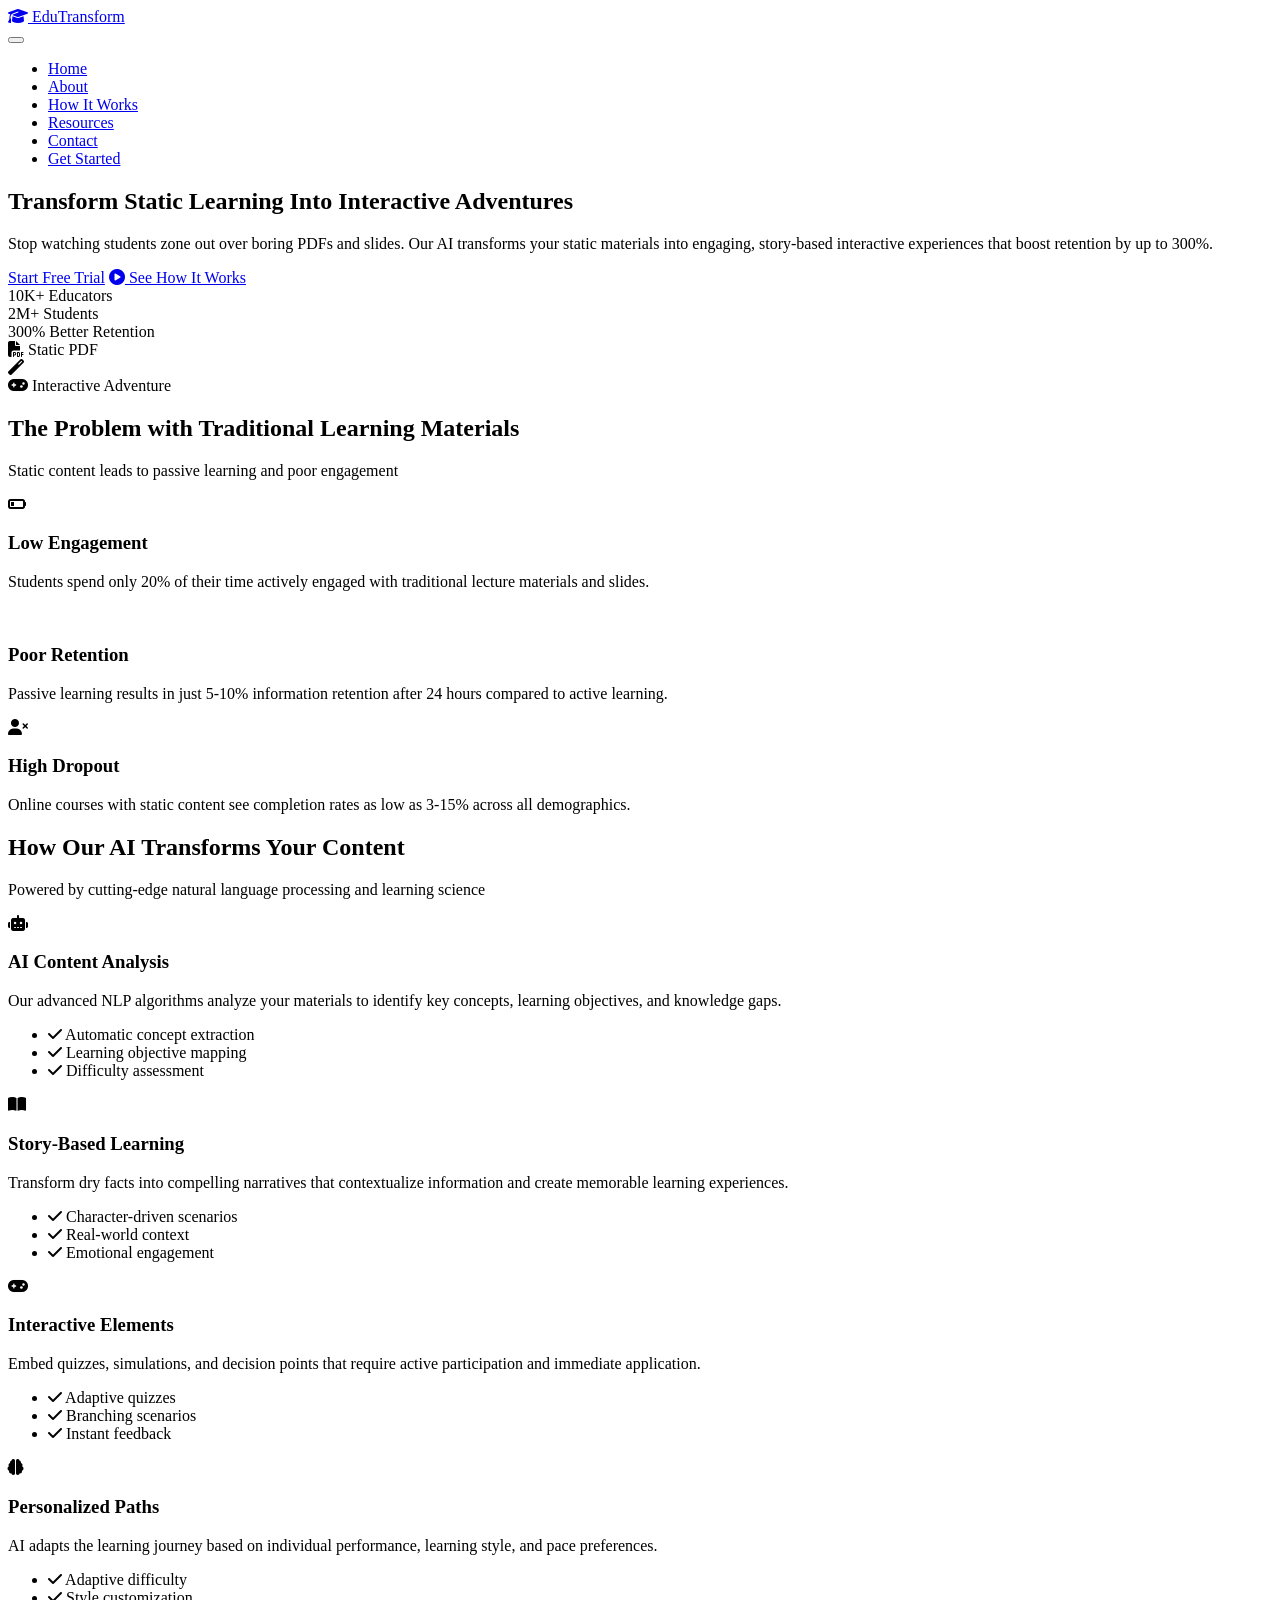
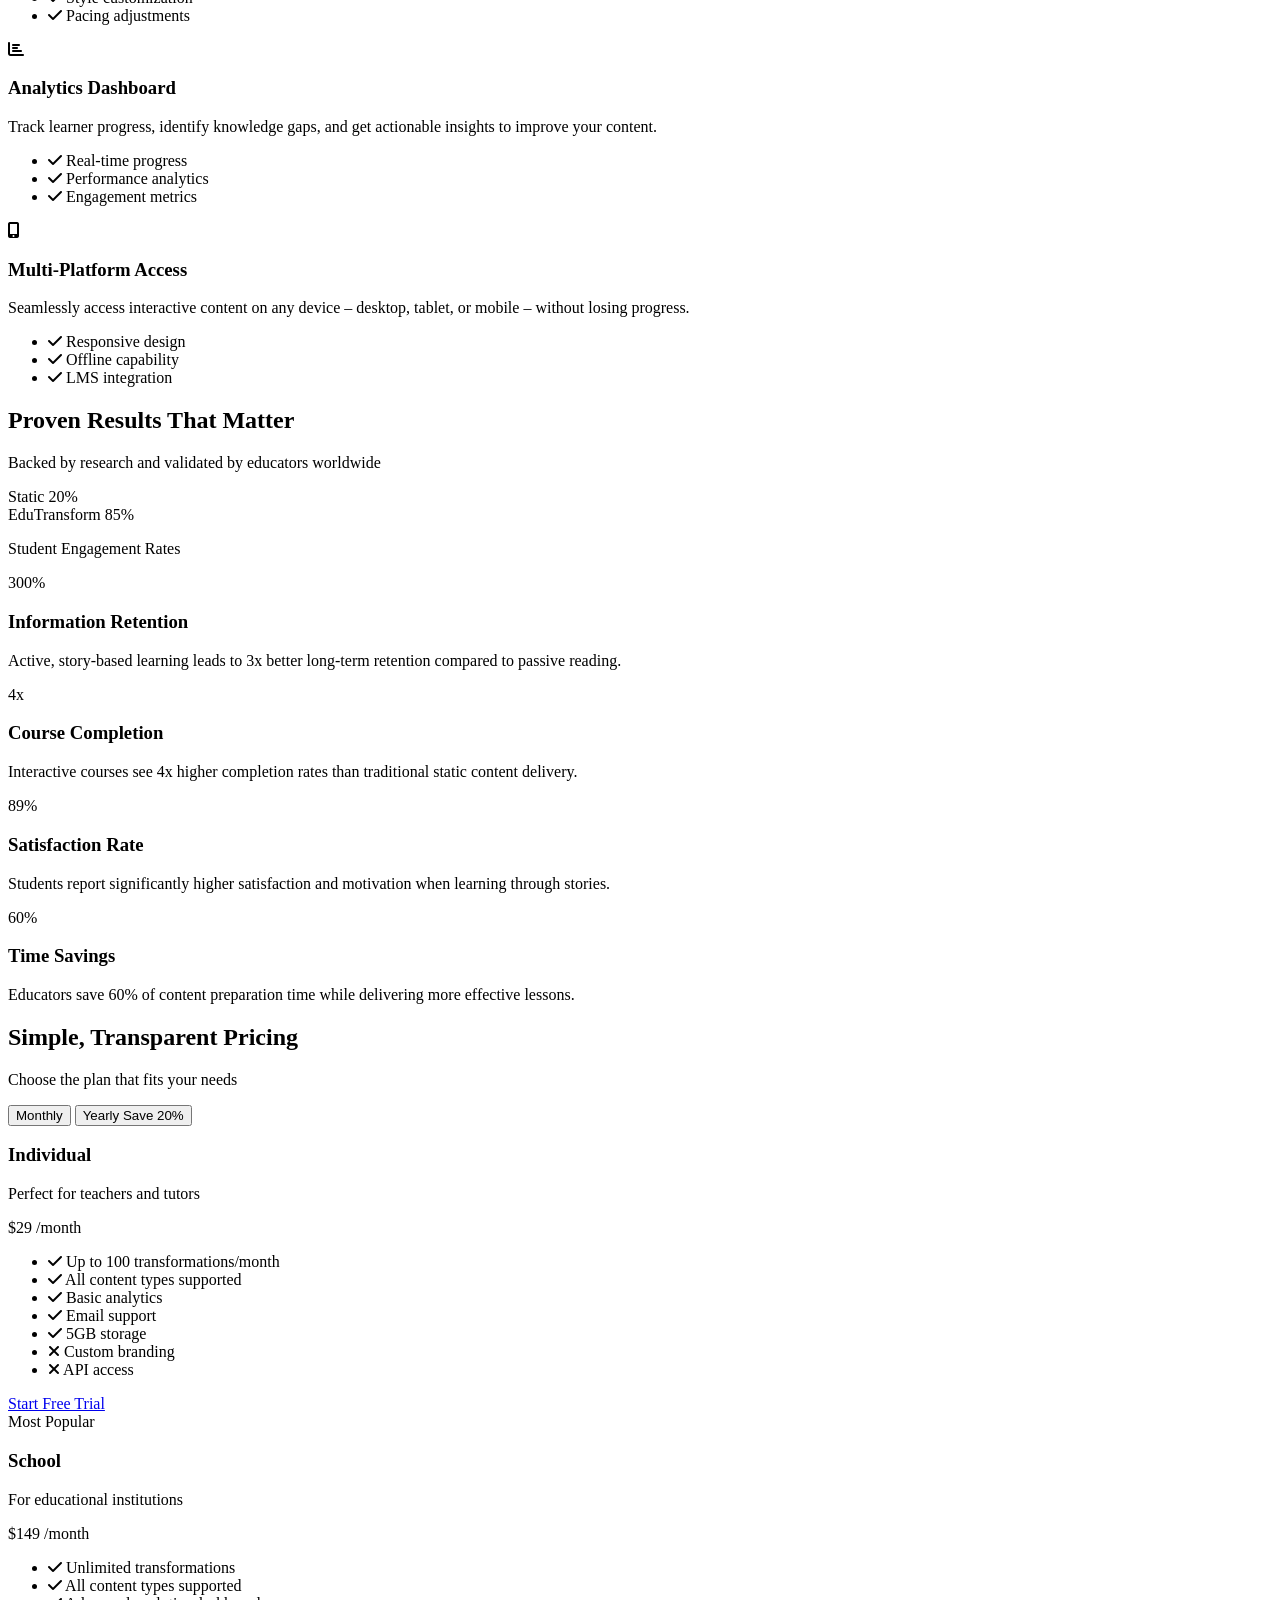
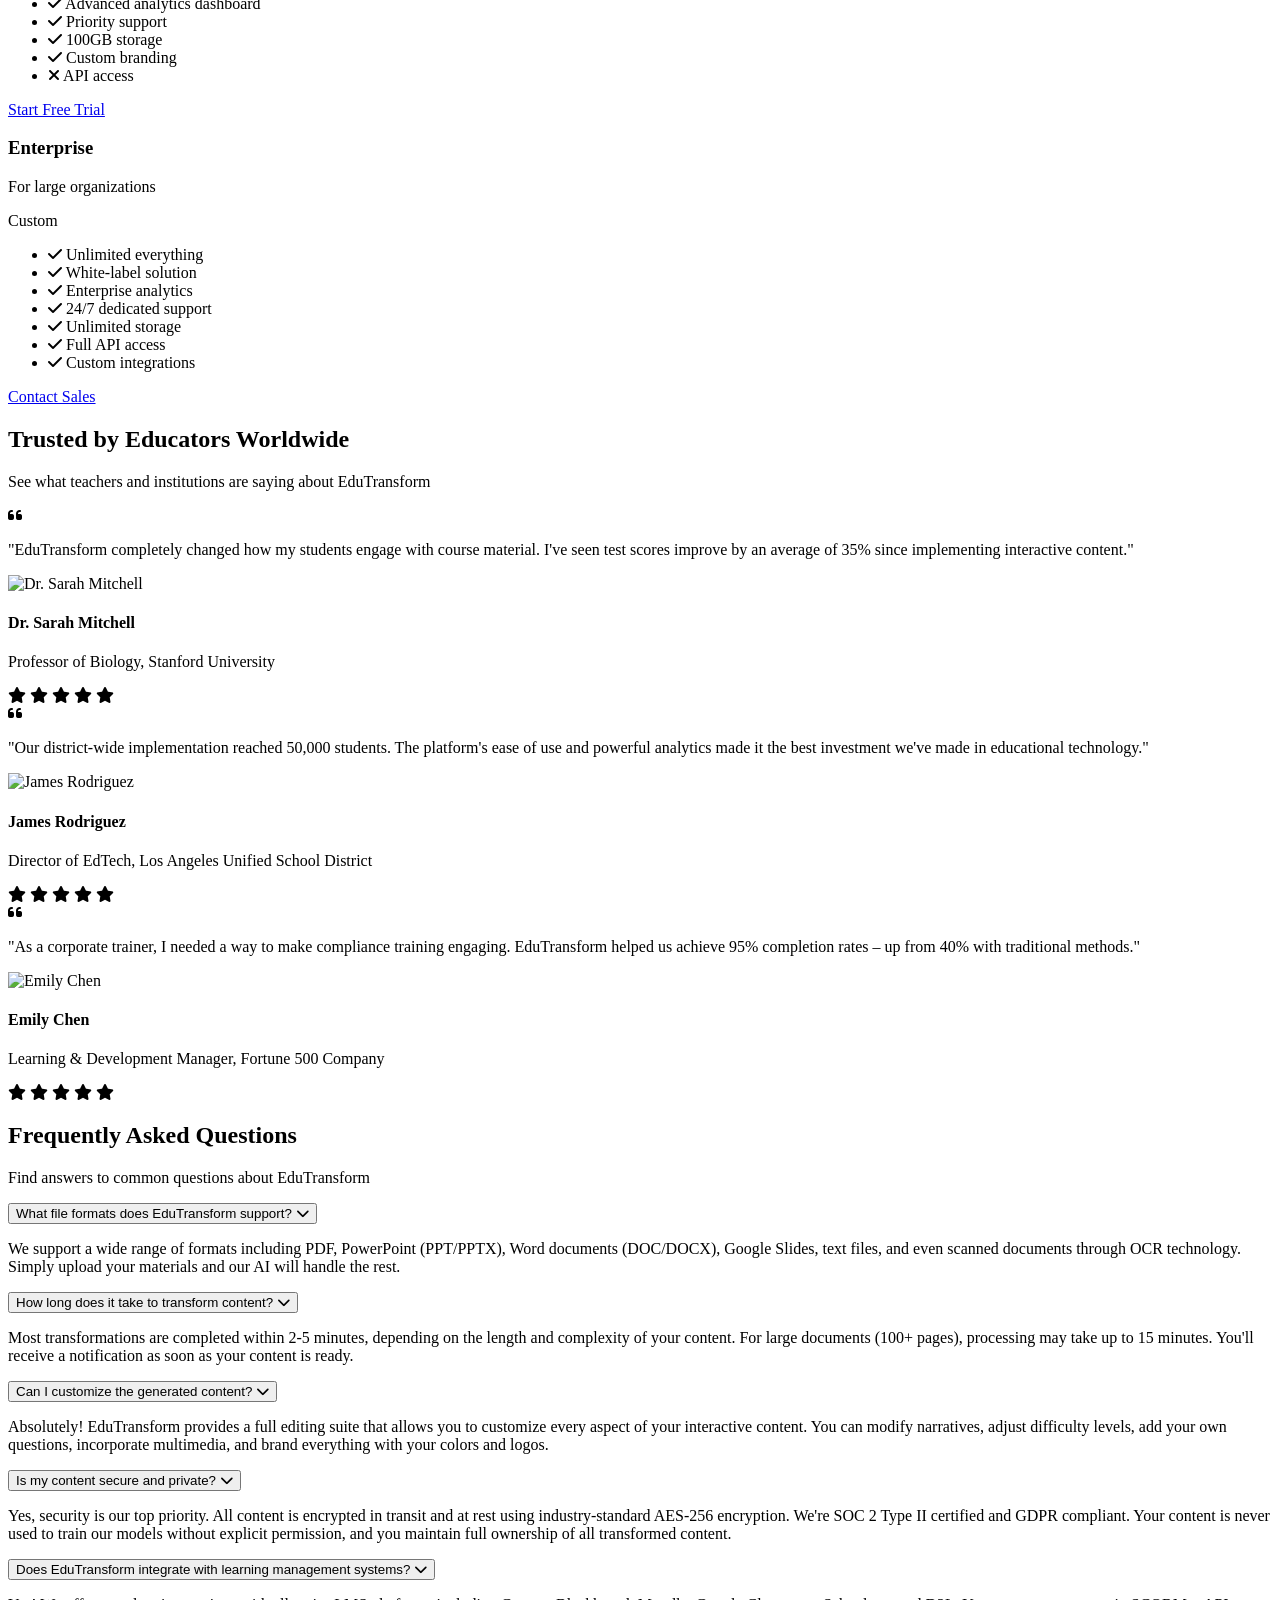
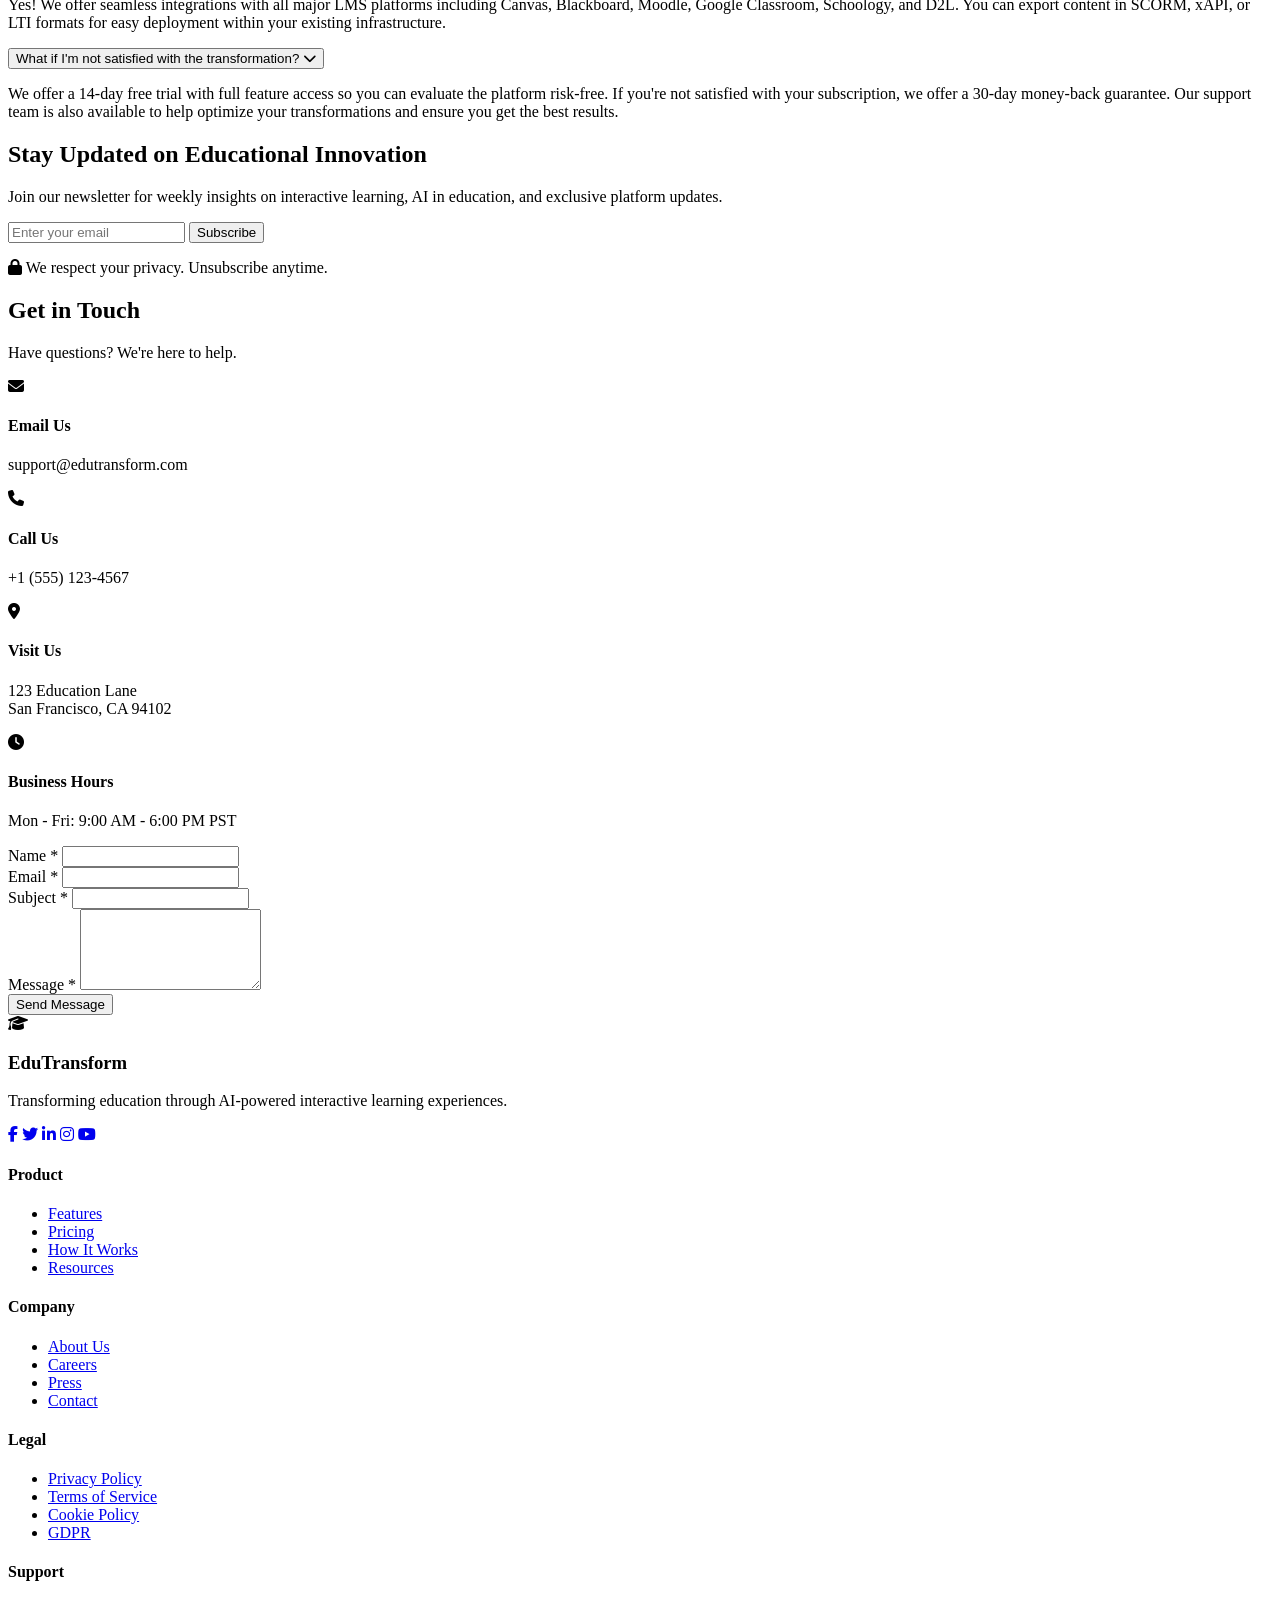
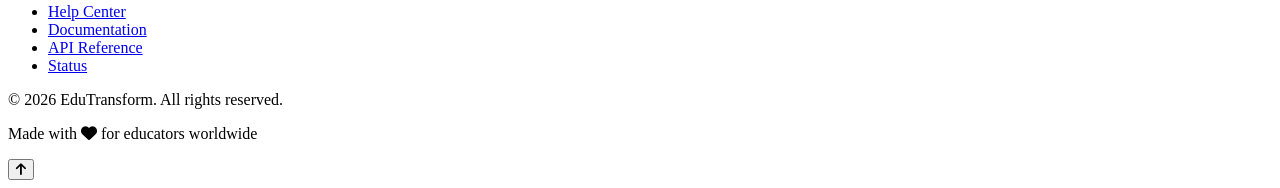
==== index.html @ 04f02a7f "Add files via upload" ====
<!DOCTYPE html>
<html lang="en">
<head>
    <meta charset="UTF-8">
    <meta name="viewport" content="width=device-width, initial-scale=1.0">
    <title>EduTransform - AI-Powered Interactive Learning Platform</title>
    <meta name="description" content="Transform static learning materials into interactive, story-based educational content with AI-powered technology.">
    <link rel="stylesheet" href="css/styles.css">
    <link rel="stylesheet" href="https://cdnjs.cloudflare.com/ajax/libs/font-awesome/6.4.0/css/all.min.css">
</head>
<body>
    <!-- Navigation -->
    <nav class="navbar" id="navbar">
        <div class="container">
            <div class="nav-brand">
                <a href="index.html">
                    <i class="fas fa-graduation-cap"></i>
                    EduTransform
                </a>
            </div>
            <button class="nav-toggle" id="navToggle" aria-label="Toggle navigation">
                <span></span>
                <span></span>
                <span></span>
            </button>
            <ul class="nav-menu" id="navMenu">
                <li><a href="index.html" class="active">Home</a></li>
                <li><a href="pages/about.html">About</a></li>
                <li><a href="pages/how-it-works.html">How It Works</a></li>
                <li><a href="pages/resources.html">Resources</a></li>
                <li><a href="#contact" class="btn btn-outline">Contact</a></li>
                <li><a href="#pricing" class="btn btn-primary">Get Started</a></li>
            </ul>
        </div>
    </nav>

    <!-- Hero Section -->
    <section class="hero" id="home">
        <div class="hero-background">
            <div class="hero-shape shape-1"></div>
            <div class="hero-shape shape-2"></div>
            <div class="hero-shape shape-3"></div>
        </div>
        <div class="container">
            <div class="hero-content">
                <div class="hero-text">
                    <h1 class="fade-in">Transform Static Learning Into <span class="gradient-text">Interactive Adventures</span></h1>
                    <p class="fade-in fade-in-delay-1">Stop watching students zone out over boring PDFs and slides. Our AI transforms your static materials into engaging, story-based interactive experiences that boost retention by up to 300%.</p>
                    <div class="hero-buttons fade-in fade-in-delay-2">
                        <a href="#pricing" class="btn btn-primary btn-large">Start Free Trial</a>
                        <a href="pages/how-it-works.html" class="btn btn-outline btn-large">
                            <i class="fas fa-play-circle"></i> See How It Works
                        </a>
                    </div>
                    <div class="hero-stats fade-in fade-in-delay-3">
                        <div class="stat">
                            <span class="stat-number">10K+</span>
                            <span class="stat-label">Educators</span>
                        </div>
                        <div class="stat">
                            <span class="stat-number">2M+</span>
                            <span class="stat-label">Students</span>
                        </div>
                        <div class="stat">
                            <span class="stat-number">300%</span>
                            <span class="stat-label">Better Retention</span>
                        </div>
                    </div>
                </div>
                <div class="hero-visual fade-in fade-in-delay-2">
                    <div class="hero-animation">
                        <div class="document-transform">
                            <div class="static-doc">
                                <i class="fas fa-file-pdf"></i>
                                <span>Static PDF</span>
                            </div>
                            <div class="transform-arrow">
                                <i class="fas fa-magic"></i>
                            </div>
                            <div class="interactive-content">
                                <i class="fas fa-gamepad"></i>
                                <span>Interactive Adventure</span>
                            </div>
                        </div>
                    </div>
                </div>
            </div>
        </div>
    </section>

    <!-- Problem Section -->
    <section class="problem-section">
        <div class="container">
            <div class="section-header">
                <h2 class="fade-in">The Problem with Traditional Learning Materials</h2>
                <p class="fade-in fade-in-delay-1">Static content leads to passive learning and poor engagement</p>
            </div>
            <div class="problem-grid">
                <div class="problem-card fade-in">
                    <div class="problem-icon">
                        <i class="fas fa-battery-quarter"></i>
                    </div>
                    <h3>Low Engagement</h3>
                    <p>Students spend only 20% of their time actively engaged with traditional lecture materials and slides.</p>
                </div>
                <div class="problem-card fade-in fade-in-delay-1">
                    <div class="problem-icon">
                        <i class="fas fa-chart-line-down"></i>
                    </div>
                    <h3>Poor Retention</h3>
                    <p>Passive learning results in just 5-10% information retention after 24 hours compared to active learning.</p>
                </div>
                <div class="problem-card fade-in fade-in-delay-2">
                    <div class="problem-icon">
                        <i class="fas fa-user-times"></i>
                    </div>
                    <h3>High Dropout</h3>
                    <p>Online courses with static content see completion rates as low as 3-15% across all demographics.</p>
                </div>
            </div>
        </div>
    </section>

    <!-- Features Section -->
    <section class="features-section" id="features">
        <div class="container">
            <div class="section-header">
                <h2 class="fade-in">How Our AI Transforms Your Content</h2>
                <p class="fade-in fade-in-delay-1">Powered by cutting-edge natural language processing and learning science</p>
            </div>
            <div class="features-grid">
                <div class="feature-card fade-in">
                    <div class="feature-icon">
                        <i class="fas fa-robot"></i>
                    </div>
                    <h3>AI Content Analysis</h3>
                    <p>Our advanced NLP algorithms analyze your materials to identify key concepts, learning objectives, and knowledge gaps.</p>
                    <ul class="feature-list">
                        <li><i class="fas fa-check"></i> Automatic concept extraction</li>
                        <li><i class="fas fa-check"></i> Learning objective mapping</li>
                        <li><i class="fas fa-check"></i> Difficulty assessment</li>
                    </ul>
                </div>
                <div class="feature-card fade-in fade-in-delay-1">
                    <div class="feature-icon">
                        <i class="fas fa-book-open"></i>
                    </div>
                    <h3>Story-Based Learning</h3>
                    <p>Transform dry facts into compelling narratives that contextualize information and create memorable learning experiences.</p>
                    <ul class="feature-list">
                        <li><i class="fas fa-check"></i> Character-driven scenarios</li>
                        <li><i class="fas fa-check"></i> Real-world context</li>
                        <li><i class="fas fa-check"></i> Emotional engagement</li>
                    </ul>
                </div>
                <div class="feature-card fade-in fade-in-delay-2">
                    <div class="feature-icon">
                        <i class="fas fa-gamepad"></i>
                    </div>
                    <h3>Interactive Elements</h3>
                    <p>Embed quizzes, simulations, and decision points that require active participation and immediate application.</p>
                    <ul class="feature-list">
                        <li><i class="fas fa-check"></i> Adaptive quizzes</li>
                        <li><i class="fas fa-check"></i> Branching scenarios</li>
                        <li><i class="fas fa-check"></i> Instant feedback</li>
                    </ul>
                </div>
                <div class="feature-card fade-in fade-in-delay-3">
                    <div class="feature-icon">
                        <i class="fas fa-brain"></i>
                    </div>
                    <h3>Personalized Paths</h3>
                    <p>AI adapts the learning journey based on individual performance, learning style, and pace preferences.</p>
                    <ul class="feature-list">
                        <li><i class="fas fa-check"></i> Adaptive difficulty</li>
                        <li><i class="fas fa-check"></i> Style customization</li>
                        <li><i class="fas fa-check"></i> Pacing adjustments</li>
                    </ul>
                </div>
                <div class="feature-card fade-in fade-in-delay-4">
                    <div class="feature-icon">
                        <i class="fas fa-chart-bar"></i>
                    </div>
                    <h3>Analytics Dashboard</h3>
                    <p>Track learner progress, identify knowledge gaps, and get actionable insights to improve your content.</p>
                    <ul class="feature-list">
                        <li><i class="fas fa-check"></i> Real-time progress</li>
                        <li><i class="fas fa-check"></i> Performance analytics</li>
                        <li><i class="fas fa-check"></i> Engagement metrics</li>
                    </ul>
                </div>
                <div class="feature-card fade-in fade-in-delay-5">
                    <div class="feature-icon">
                        <i class="fas fa-mobile-alt"></i>
                    </div>
                    <h3>Multi-Platform Access</h3>
                    <p>Seamlessly access interactive content on any device – desktop, tablet, or mobile – without losing progress.</p>
                    <ul class="feature-list">
                        <li><i class="fas fa-check"></i> Responsive design</li>
                        <li><i class="fas fa-check"></i> Offline capability</li>
                        <li><i class="fas fa-check"></i> LMS integration</li>
                    </ul>
                </div>
            </div>
        </div>
    </section>

    <!-- Benefits Section -->
    <section class="benefits-section">
        <div class="container">
            <div class="section-header">
                <h2 class="fade-in">Proven Results That Matter</h2>
                <p class="fade-in fade-in-delay-1">Backed by research and validated by educators worldwide</p>
            </div>
            <div class="benefits-content">
                <div class="benefits-visual fade-in">
                    <div class="benefit-chart">
                        <div class="chart-bar" style="height: 20%;">
                            <span class="chart-label">Static</span>
                            <span class="chart-value">20%</span>
                        </div>
                        <div class="chart-bar chart-bar-highlight" style="height: 85%;">
                            <span class="chart-label">EduTransform</span>
                            <span class="chart-value">85%</span>
                        </div>
                    </div>
                    <p class="chart-caption">Student Engagement Rates</p>
                </div>
                <div class="benefits-list fade-in fade-in-delay-1">
                    <div class="benefit-item">
                        <div class="benefit-number">300%</div>
                        <h3>Information Retention</h3>
                        <p>Active, story-based learning leads to 3x better long-term retention compared to passive reading.</p>
                    </div>
                    <div class="benefit-item">
                        <div class="benefit-number">4x</div>
                        <h3>Course Completion</h3>
                        <p>Interactive courses see 4x higher completion rates than traditional static content delivery.</p>
                    </div>
                    <div class="benefit-item">
                        <div class="benefit-number">89%</div>
                        <h3>Satisfaction Rate</h3>
                        <p>Students report significantly higher satisfaction and motivation when learning through stories.</p>
                    </div>
                    <div class="benefit-item">
                        <div class="benefit-number">60%</div>
                        <h3>Time Savings</h3>
                        <p>Educators save 60% of content preparation time while delivering more effective lessons.</p>
                    </div>
                </div>
            </div>
        </div>
    </section>

    <!-- Pricing Section -->
    <section class="pricing-section" id="pricing">
        <div class="container">
            <div class="section-header">
                <h2 class="fade-in">Simple, Transparent Pricing</h2>
                <p class="fade-in fade-in-delay-1">Choose the plan that fits your needs</p>
            </div>
            <div class="pricing-toggle">
                <button class="pricing-toggle-btn active" data-period="monthly">Monthly</button>
                <button class="pricing-toggle-btn" data-period="yearly">Yearly <span class="save-badge">Save 20%</span></button>
            </div>
            <div class="pricing-grid">
                <div class="pricing-card fade-in">
                    <div class="pricing-header">
                        <h3>Individual</h3>
                        <p class="pricing-subtitle">Perfect for teachers and tutors</p>
                        <div class="price">
                            <span class="price-amount" data-monthly="29" data-yearly="23">$29</span>
                            <span class="price-period">/month</span>
                        </div>
                    </div>
                    <ul class="pricing-features">
                        <li><i class="fas fa-check"></i> Up to 100 transformations/month</li>
                        <li><i class="fas fa-check"></i> All content types supported</li>
                        <li><i class="fas fa-check"></i> Basic analytics</li>
                        <li><i class="fas fa-check"></i> Email support</li>
                        <li><i class="fas fa-check"></i> 5GB storage</li>
                        <li><i class="fas fa-times"></i> Custom branding</li>
                        <li><i class="fas fa-times"></i> API access</li>
                    </ul>
                    <a href="#" class="btn btn-outline btn-full">Start Free Trial</a>
                </div>
                <div class="pricing-card pricing-card-popular fade-in fade-in-delay-1">
                    <div class="popular-badge">Most Popular</div>
                    <div class="pricing-header">
                        <h3>School</h3>
                        <p class="pricing-subtitle">For educational institutions</p>
                        <div class="price">
                            <span class="price-amount" data-monthly="149" data-yearly="119">$149</span>
                            <span class="price-period">/month</span>
                        </div>
                    </div>
                    <ul class="pricing-features">
                        <li><i class="fas fa-check"></i> Unlimited transformations</li>
                        <li><i class="fas fa-check"></i> All content types supported</li>
                        <li><i class="fas fa-check"></i> Advanced analytics dashboard</li>
                        <li><i class="fas fa-check"></i> Priority support</li>
                        <li><i class="fas fa-check"></i> 100GB storage</li>
                        <li><i class="fas fa-check"></i> Custom branding</li>
                        <li><i class="fas fa-times"></i> API access</li>
                    </ul>
                    <a href="#" class="btn btn-primary btn-full">Start Free Trial</a>
                </div>
                <div class="pricing-card fade-in fade-in-delay-2">
                    <div class="pricing-header">
                        <h3>Enterprise</h3>
                        <p class="pricing-subtitle">For large organizations</p>
                        <div class="price">
                            <span class="price-amount">Custom</span>
                        </div>
                    </div>
                    <ul class="pricing-features">
                        <li><i class="fas fa-check"></i> Unlimited everything</li>
                        <li><i class="fas fa-check"></i> White-label solution</li>
                        <li><i class="fas fa-check"></i> Enterprise analytics</li>
                        <li><i class="fas fa-check"></i> 24/7 dedicated support</li>
                        <li><i class="fas fa-check"></i> Unlimited storage</li>
                        <li><i class="fas fa-check"></i> Full API access</li>
                        <li><i class="fas fa-check"></i> Custom integrations</li>
                    </ul>
                    <a href="#contact" class="btn btn-outline btn-full">Contact Sales</a>
                </div>
            </div>
        </div>
    </section>

    <!-- Testimonials Section -->
    <section class="testimonials-section">
        <div class="container">
            <div class="section-header">
                <h2 class="fade-in">Trusted by Educators Worldwide</h2>
                <p class="fade-in fade-in-delay-1">See what teachers and institutions are saying about EduTransform</p>
            </div>
            <div class="testimonials-slider">
                <div class="testimonial-card fade-in">
                    <div class="testimonial-content">
                        <div class="quote-icon">
                            <i class="fas fa-quote-left"></i>
                        </div>
                        <p class="testimonial-text">"EduTransform completely changed how my students engage with course material. I've seen test scores improve by an average of 35% since implementing interactive content."</p>
                    </div>
                    <div class="testimonial-author">
                        <div class="author-avatar">
                            <img src="https://randomuser.me/api/portraits/women/44.jpg" alt="Dr. Sarah Mitchell">
                        </div>
                        <div class="author-info">
                            <h4>Dr. Sarah Mitchell</h4>
                            <p>Professor of Biology, Stanford University</p>
                        </div>
                    </div>
                    <div class="testimonial-rating">
                        <i class="fas fa-star"></i>
                        <i class="fas fa-star"></i>
                        <i class="fas fa-star"></i>
                        <i class="fas fa-star"></i>
                        <i class="fas fa-star"></i>
                    </div>
                </div>
                <div class="testimonial-card fade-in fade-in-delay-1">
                    <div class="testimonial-content">
                        <div class="quote-icon">
                            <i class="fas fa-quote-left"></i>
                        </div>
                        <p class="testimonial-text">"Our district-wide implementation reached 50,000 students. The platform's ease of use and powerful analytics made it the best investment we've made in educational technology."</p>
                    </div>
                    <div class="testimonial-author">
                        <div class="author-avatar">
                            <img src="https://randomuser.me/api/portraits/men/32.jpg" alt="James Rodriguez">
                        </div>
                        <div class="author-info">
                            <h4>James Rodriguez</h4>
                            <p>Director of EdTech, Los Angeles Unified School District</p>
                        </div>
                    </div>
                    <div class="testimonial-rating">
                        <i class="fas fa-star"></i>
                        <i class="fas fa-star"></i>
                        <i class="fas fa-star"></i>
                        <i class="fas fa-star"></i>
                        <i class="fas fa-star"></i>
                    </div>
                </div>
                <div class="testimonial-card fade-in fade-in-delay-2">
                    <div class="testimonial-content">
                        <div class="quote-icon">
                            <i class="fas fa-quote-left"></i>
                        </div>
                        <p class="testimonial-text">"As a corporate trainer, I needed a way to make compliance training engaging. EduTransform helped us achieve 95% completion rates – up from 40% with traditional methods."</p>
                    </div>
                    <div class="testimonial-author">
                        <div class="author-avatar">
                            <img src="https://randomuser.me/api/portraits/women/68.jpg" alt="Emily Chen">
                        </div>
                        <div class="author-info">
                            <h4>Emily Chen</h4>
                            <p>Learning & Development Manager, Fortune 500 Company</p>
                        </div>
                    </div>
                    <div class="testimonial-rating">
                        <i class="fas fa-star"></i>
                        <i class="fas fa-star"></i>
                        <i class="fas fa-star"></i>
                        <i class="fas fa-star"></i>
                        <i class="fas fa-star"></i>
                    </div>
                </div>
            </div>
        </div>
    </section>

    <!-- FAQ Section -->
    <section class="faq-section" id="faq">
        <div class="container">
            <div class="section-header">
                <h2 class="fade-in">Frequently Asked Questions</h2>
                <p class="fade-in fade-in-delay-1">Find answers to common questions about EduTransform</p>
            </div>
            <div class="faq-grid">
                <div class="faq-item fade-in">
                    <button class="faq-question">
                        <span>What file formats does EduTransform support?</span>
                        <i class="fas fa-chevron-down"></i>
                    </button>
                    <div class="faq-answer">
                        <p>We support a wide range of formats including PDF, PowerPoint (PPT/PPTX), Word documents (DOC/DOCX), Google Slides, text files, and even scanned documents through OCR technology. Simply upload your materials and our AI will handle the rest.</p>
                    </div>
                </div>
                <div class="faq-item fade-in fade-in-delay-1">
                    <button class="faq-question">
                        <span>How long does it take to transform content?</span>
                        <i class="fas fa-chevron-down"></i>
                    </button>
                    <div class="faq-answer">
                        <p>Most transformations are completed within 2-5 minutes, depending on the length and complexity of your content. For large documents (100+ pages), processing may take up to 15 minutes. You'll receive a notification as soon as your content is ready.</p>
                    </div>
                </div>
                <div class="faq-item fade-in fade-in-delay-2">
                    <button class="faq-question">
                        <span>Can I customize the generated content?</span>
                        <i class="fas fa-chevron-down"></i>
                    </button>
                    <div class="faq-answer">
                        <p>Absolutely! EduTransform provides a full editing suite that allows you to customize every aspect of your interactive content. You can modify narratives, adjust difficulty levels, add your own questions, incorporate multimedia, and brand everything with your colors and logos.</p>
                    </div>
                </div>
                <div class="faq-item fade-in fade-in-delay-3">
                    <button class="faq-question">
                        <span>Is my content secure and private?</span>
                        <i class="fas fa-chevron-down"></i>
                    </button>
                    <div class="faq-answer">
                        <p>Yes, security is our top priority. All content is encrypted in transit and at rest using industry-standard AES-256 encryption. We're SOC 2 Type II certified and GDPR compliant. Your content is never used to train our models without explicit permission, and you maintain full ownership of all transformed content.</p>
                    </div>
                </div>
                <div class="faq-item fade-in fade-in-delay-4">
                    <button class="faq-question">
                        <span>Does EduTransform integrate with learning management systems?</span>
                        <i class="fas fa-chevron-down"></i>
                    </button>
                    <div class="faq-answer">
                        <p>Yes! We offer seamless integrations with all major LMS platforms including Canvas, Blackboard, Moodle, Google Classroom, Schoology, and D2L. You can export content in SCORM, xAPI, or LTI formats for easy deployment within your existing infrastructure.</p>
                    </div>
                </div>
                <div class="faq-item fade-in fade-in-delay-5">
                    <button class="faq-question">
                        <span>What if I'm not satisfied with the transformation?</span>
                        <i class="fas fa-chevron-down"></i>
                    </button>
                    <div class="faq-answer">
                        <p>We offer a 14-day free trial with full feature access so you can evaluate the platform risk-free. If you're not satisfied with your subscription, we offer a 30-day money-back guarantee. Our support team is also available to help optimize your transformations and ensure you get the best results.</p>
                    </div>
                </div>
            </div>
        </div>
    </section>

    <!-- Newsletter Section -->
    <section class="newsletter-section">
        <div class="container">
            <div class="newsletter-content fade-in">
                <div class="newsletter-text">
                    <h2>Stay Updated on Educational Innovation</h2>
                    <p>Join our newsletter for weekly insights on interactive learning, AI in education, and exclusive platform updates.</p>
                </div>
                <form class="newsletter-form" id="newsletterForm">
                    <input type="email" placeholder="Enter your email" required class="newsletter-input">
                    <button type="submit" class="btn btn-primary">Subscribe</button>
                </form>
                <p class="newsletter-privacy">
                    <i class="fas fa-lock"></i> We respect your privacy. Unsubscribe anytime.
                </p>
            </div>
        </div>
    </section>

    <!-- Contact Section -->
    <section class="contact-section" id="contact">
        <div class="container">
            <div class="section-header">
                <h2 class="fade-in">Get in Touch</h2>
                <p class="fade-in fade-in-delay-1">Have questions? We're here to help.</p>
            </div>
            <div class="contact-content">
                <div class="contact-info fade-in">
                    <div class="contact-item">
                        <div class="contact-icon">
                            <i class="fas fa-envelope"></i>
                        </div>
                        <div>
                            <h4>Email Us</h4>
                            <p>support@edutransform.com</p>
                        </div>
                    </div>
                    <div class="contact-item">
                        <div class="contact-icon">
                            <i class="fas fa-phone"></i>
                        </div>
                        <div>
                            <h4>Call Us</h4>
                            <p>+1 (555) 123-4567</p>
                        </div>
                    </div>
                    <div class="contact-item">
                        <div class="contact-icon">
                            <i class="fas fa-map-marker-alt"></i>
                        </div>
                        <div>
                            <h4>Visit Us</h4>
                            <p>123 Education Lane<br>San Francisco, CA 94102</p>
                        </div>
                    </div>
                    <div class="contact-item">
                        <div class="contact-icon">
                            <i class="fas fa-clock"></i>
                        </div>
                        <div>
                            <h4>Business Hours</h4>
                            <p>Mon - Fri: 9:00 AM - 6:00 PM PST</p>
                        </div>
                    </div>
                </div>
                <form class="contact-form fade-in fade-in-delay-1" id="contactForm">
                    <div class="form-row">
                        <div class="form-group">
                            <label for="name">Name *</label>
                            <input type="text" id="name" name="name" required>
                        </div>
                        <div class="form-group">
                            <label for="email">Email *</label>
                            <input type="email" id="email" name="email" required>
                        </div>
                    </div>
                    <div class="form-group">
                        <label for="subject">Subject *</label>
                        <input type="text" id="subject" name="subject" required>
                    </div>
                    <div class="form-group">
                        <label for="message">Message *</label>
                        <textarea id="message" name="message" rows="5" required></textarea>
                    </div>
                    <button type="submit" class="btn btn-primary btn-full">Send Message</button>
                </form>
            </div>
        </div>
    </section>

    <!-- Footer -->
    <footer class="footer">
        <div class="container">
            <div class="footer-content">
                <div class="footer-column">
                    <div class="footer-brand">
                        <i class="fas fa-graduation-cap"></i>
                        <h3>EduTransform</h3>
                    </div>
                    <p>Transforming education through AI-powered interactive learning experiences.</p>
                    <div class="social-links">
                        <a href="#" aria-label="Facebook"><i class="fab fa-facebook-f"></i></a>
                        <a href="#" aria-label="Twitter"><i class="fab fa-twitter"></i></a>
                        <a href="#" aria-label="LinkedIn"><i class="fab fa-linkedin-in"></i></a>
                        <a href="#" aria-label="Instagram"><i class="fab fa-instagram"></i></a>
                        <a href="#" aria-label="YouTube"><i class="fab fa-youtube"></i></a>
                    </div>
                </div>
                <div class="footer-column">
                    <h4>Product</h4>
                    <ul>
                        <li><a href="#features">Features</a></li>
                        <li><a href="#pricing">Pricing</a></li>
                        <li><a href="pages/how-it-works.html">How It Works</a></li>
                        <li><a href="pages/resources.html">Resources</a></li>
                    </ul>
                </div>
                <div class="footer-column">
                    <h4>Company</h4>
                    <ul>
                        <li><a href="pages/about.html">About Us</a></li>
                        <li><a href="#">Careers</a></li>
                        <li><a href="#">Press</a></li>
                        <li><a href="#contact">Contact</a></li>
                    </ul>
                </div>
                <div class="footer-column">
                    <h4>Legal</h4>
                    <ul>
                        <li><a href="#">Privacy Policy</a></li>
                        <li><a href="#">Terms of Service</a></li>
                        <li><a href="#">Cookie Policy</a></li>
                        <li><a href="#">GDPR</a></li>
                    </ul>
                </div>
                <div class="footer-column">
                    <h4>Support</h4>
                    <ul>
                        <li><a href="#">Help Center</a></li>
                        <li><a href="#">Documentation</a></li>
                        <li><a href="#">API Reference</a></li>
                        <li><a href="#">Status</a></li>
                    </ul>
                </div>
            </div>
            <div class="footer-bottom">
                <p>&copy; 2026 EduTransform. All rights reserved.</p>
                <p>Made with <i class="fas fa-heart"></i> for educators worldwide</p>
            </div>
        </div>
    </footer>

    <!-- Back to Top Button -->
    <button class="back-to-top" id="backToTop" aria-label="Back to top">
        <i class="fas fa-arrow-up"></i>
    </button>

    <script src="js/main.js"></script>
</body>
</html>
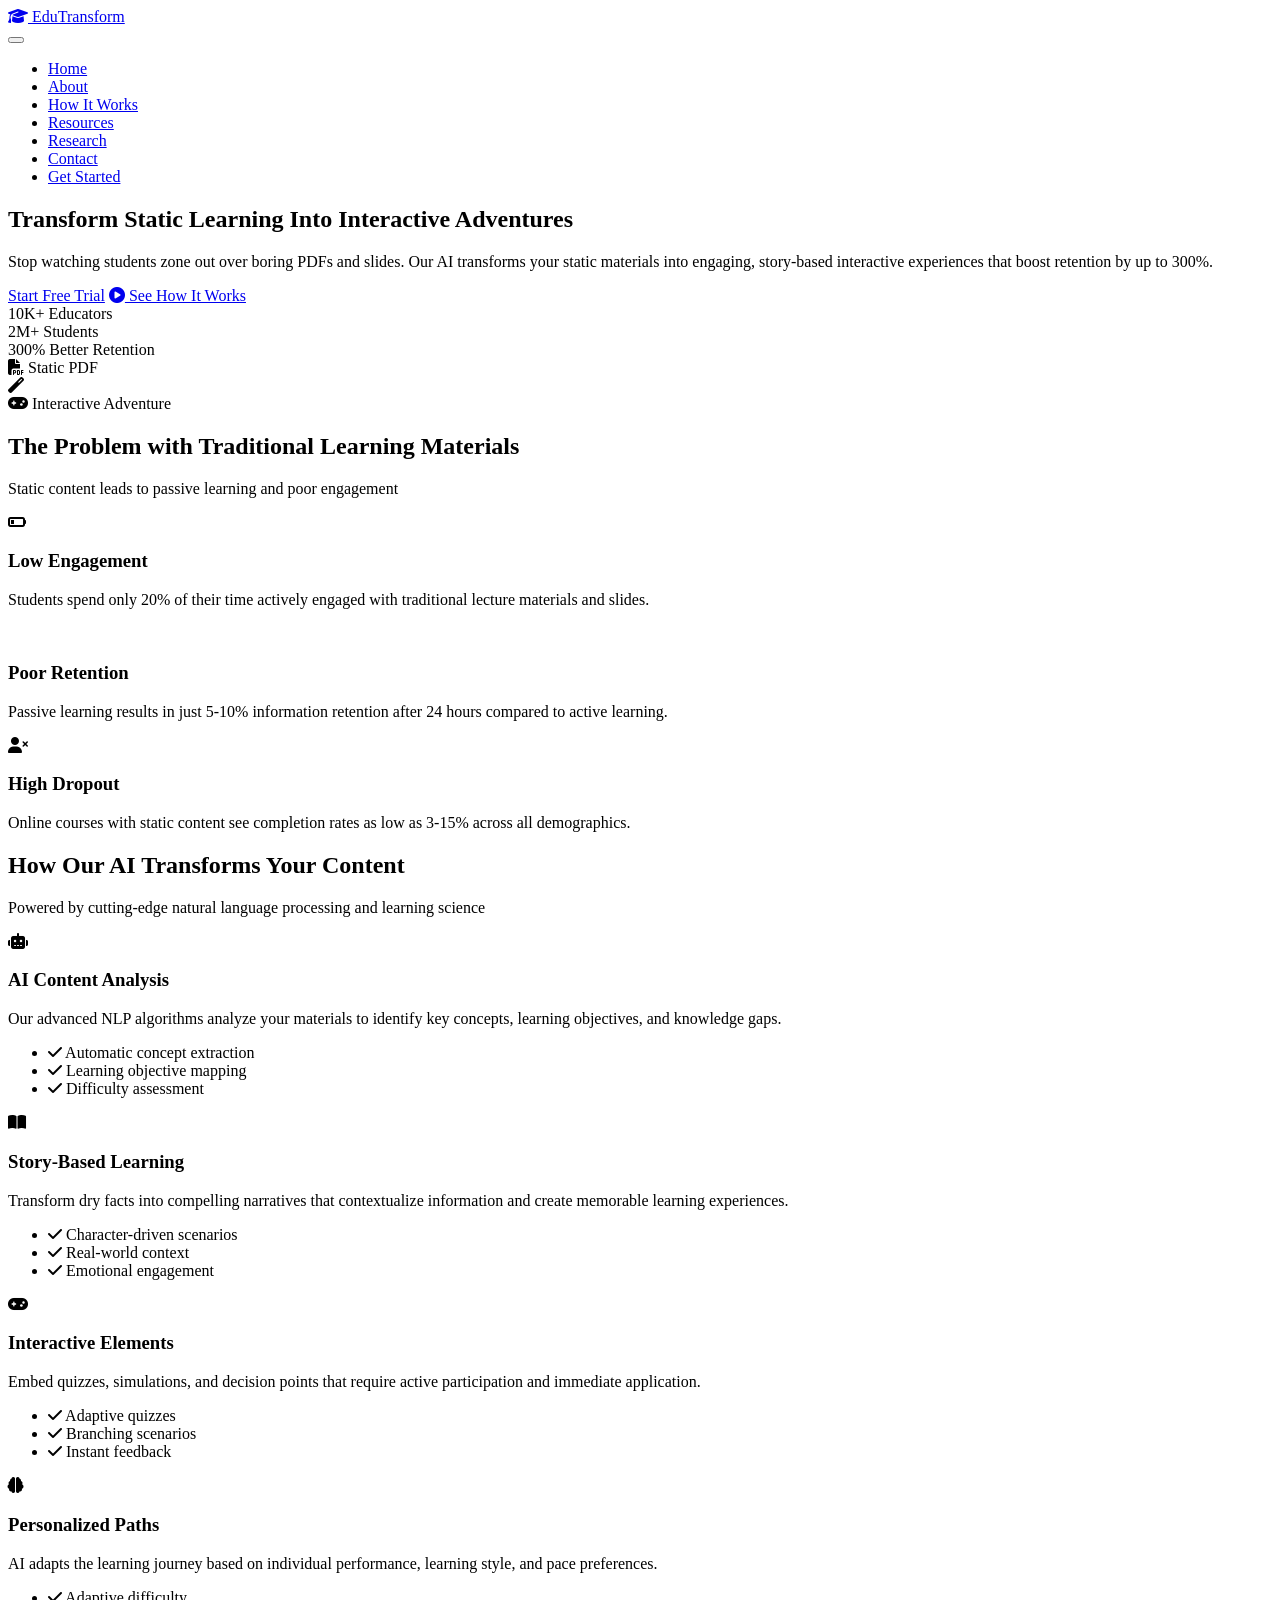
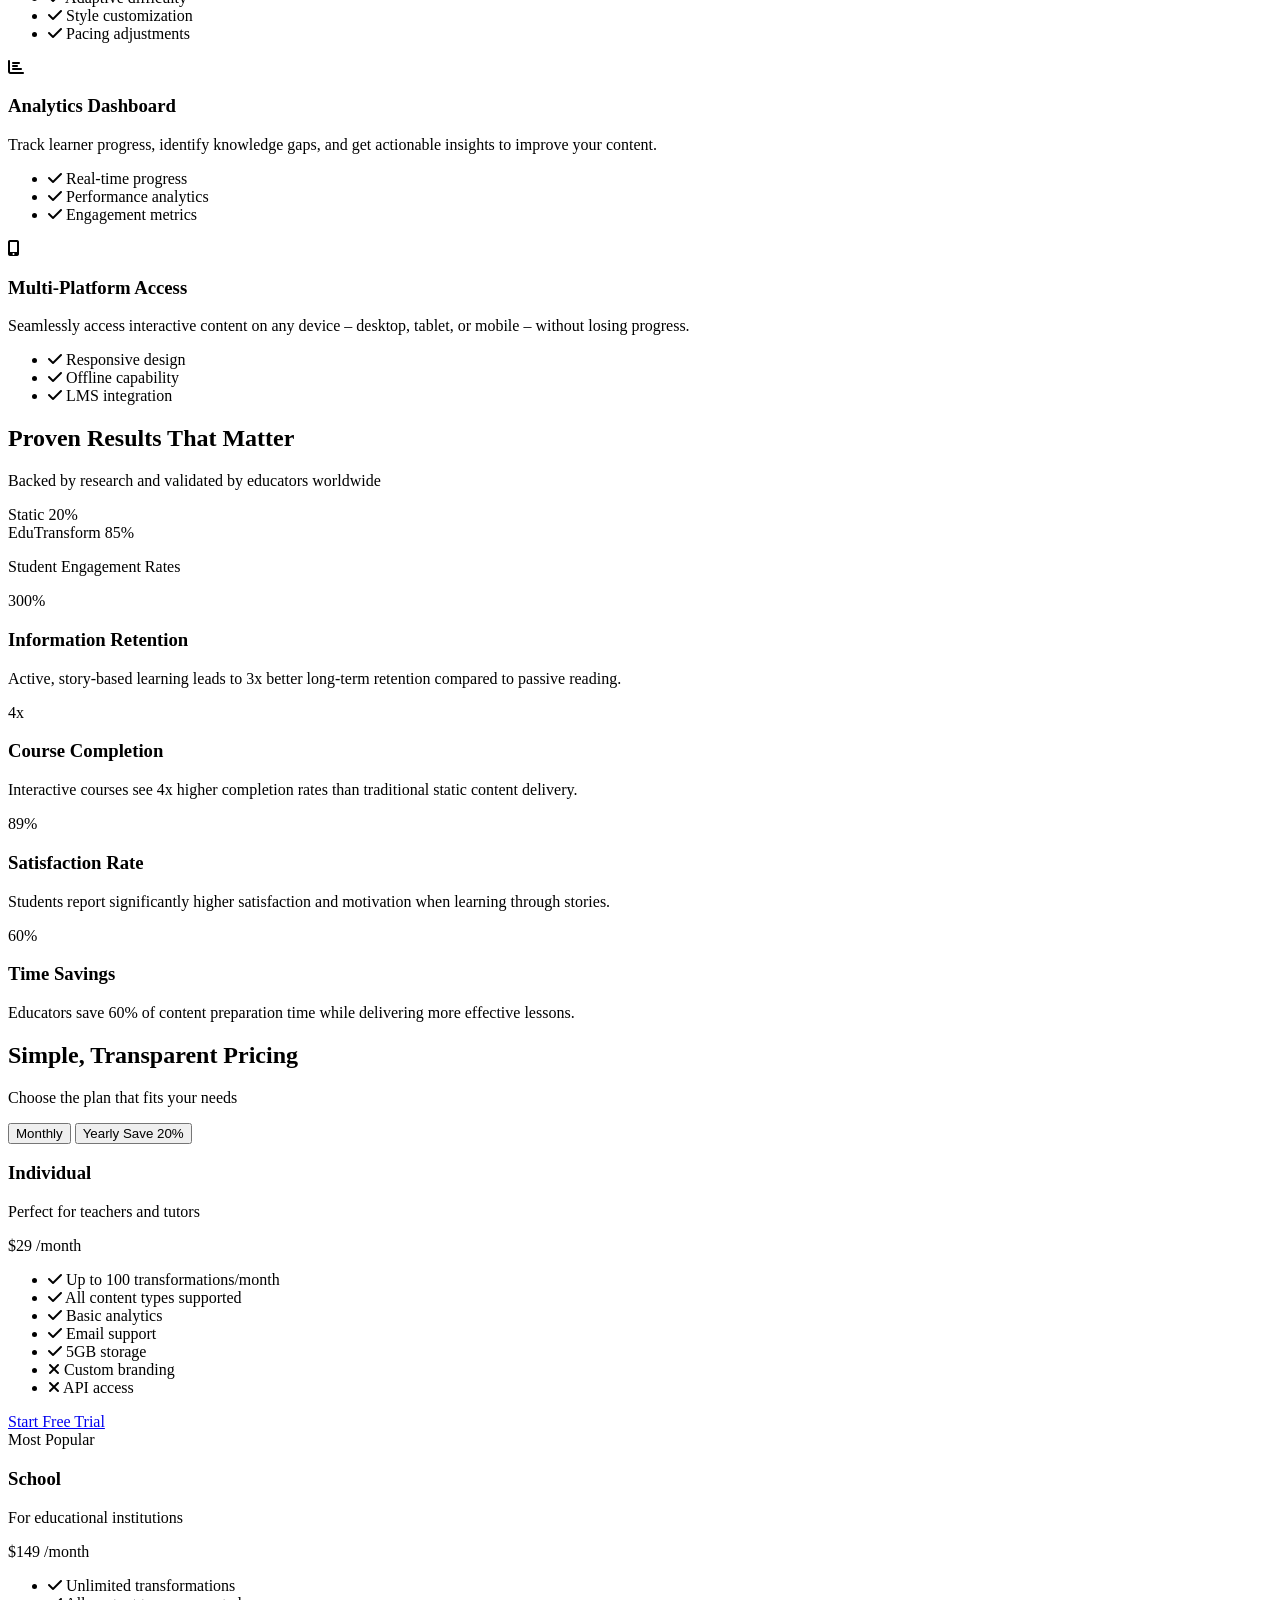
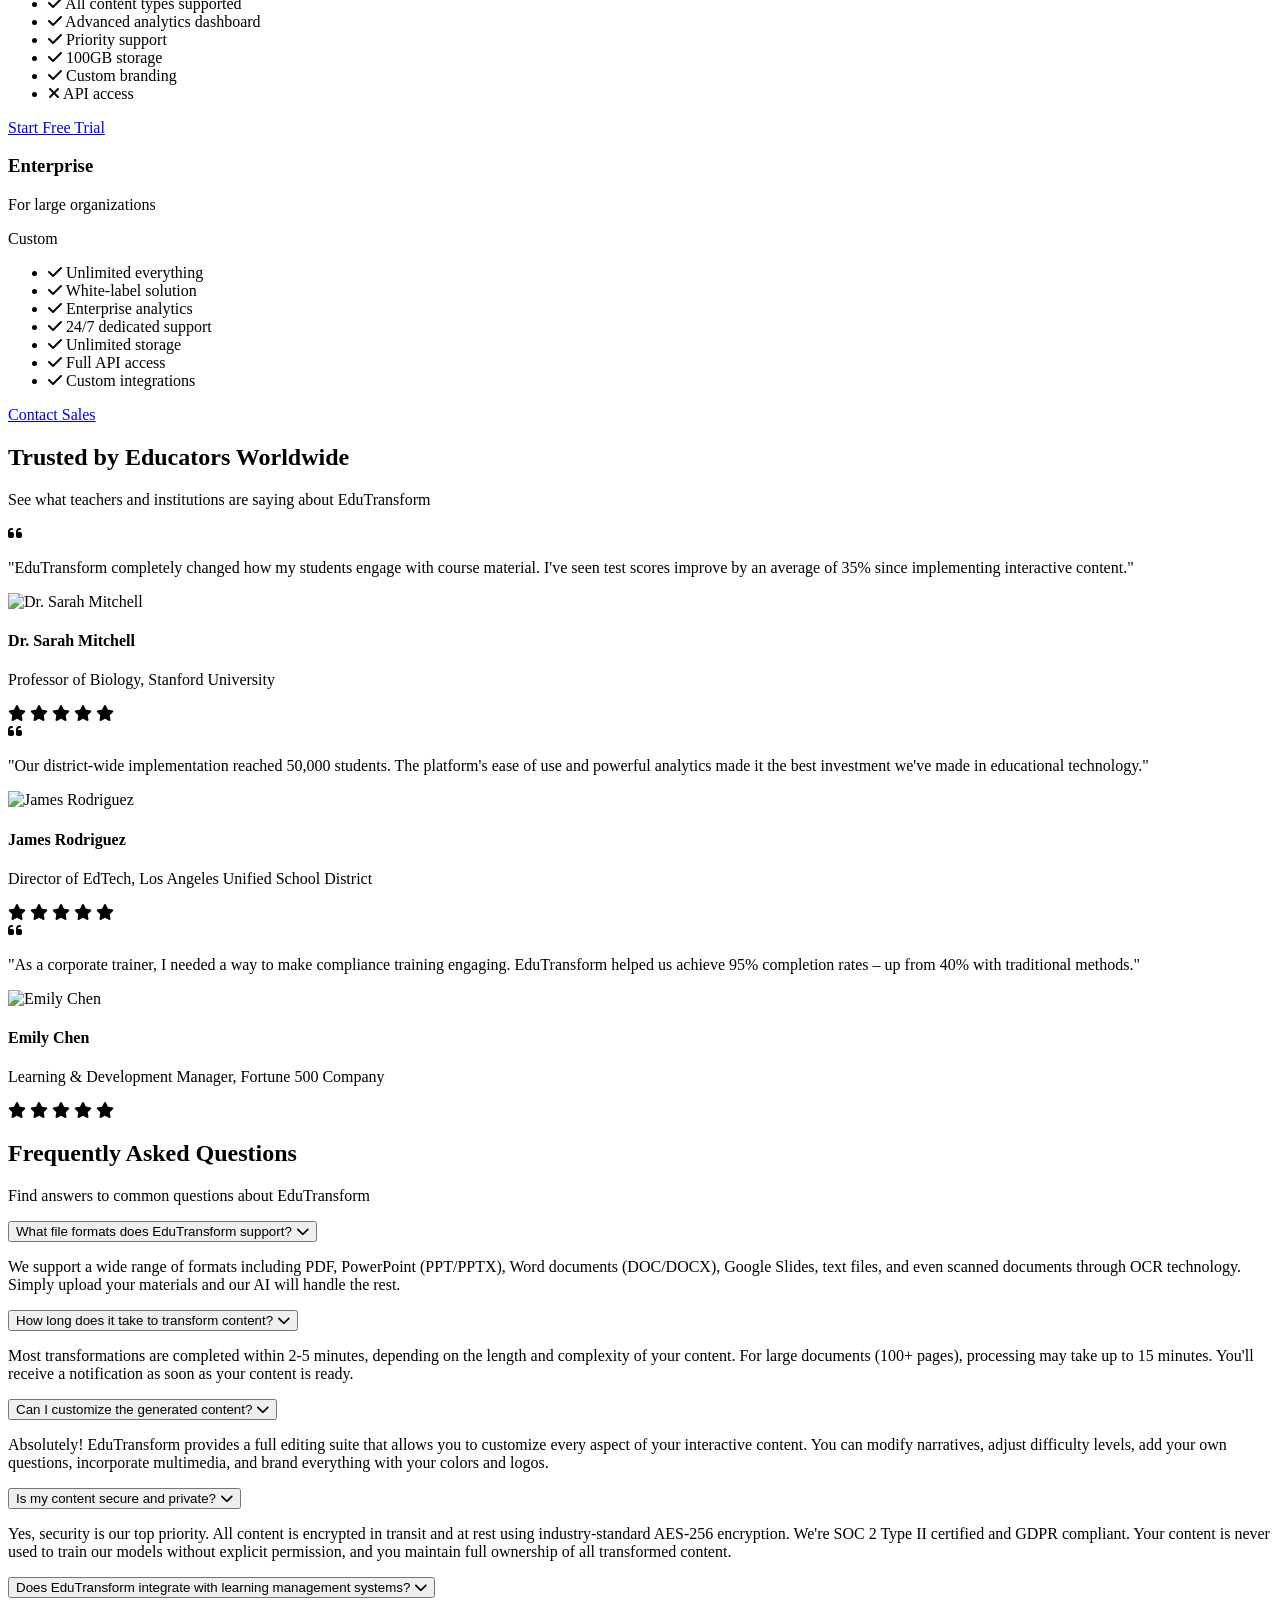
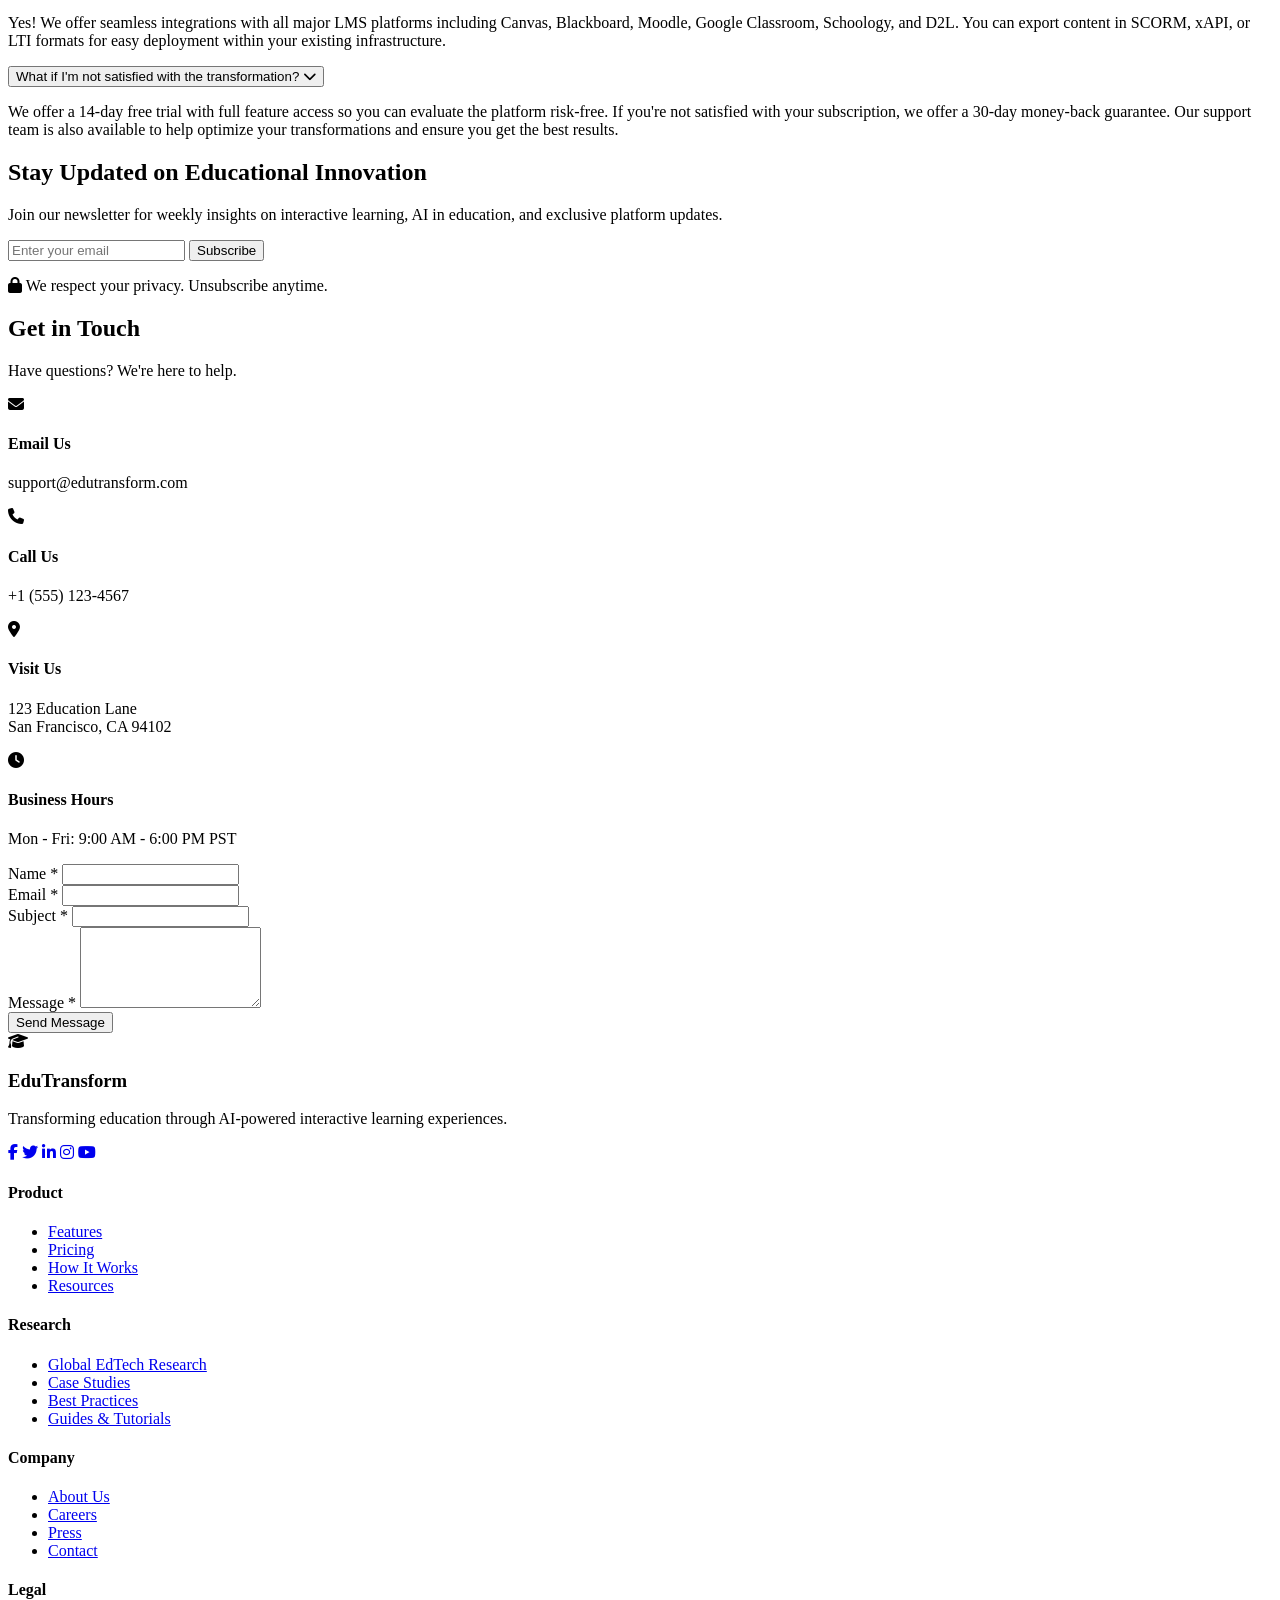
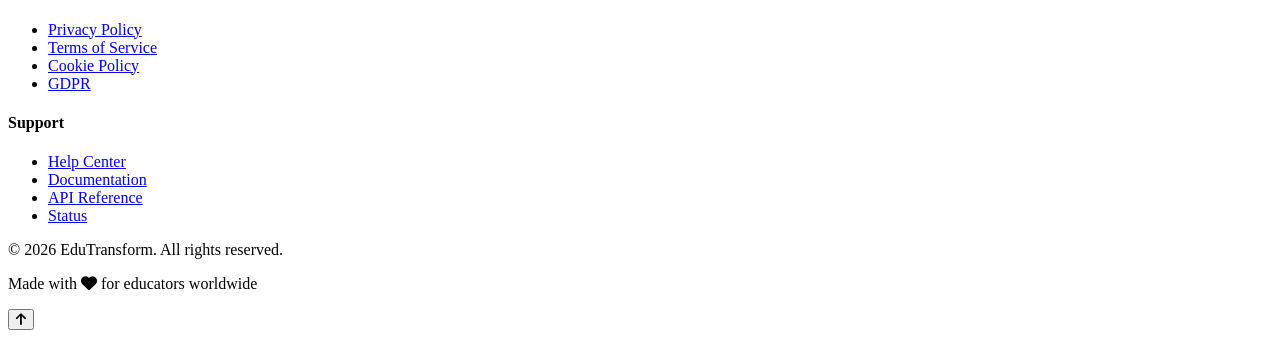
==== commit 075f65c8: "Add files via upload" ====
--- a/index.html
+++ b/index.html
@@ -28,6 +28,7 @@
                 <li><a href="pages/about.html">About</a></li>
                 <li><a href="pages/how-it-works.html">How It Works</a></li>
                 <li><a href="pages/resources.html">Resources</a></li>
+                <li><a href="pages/global-edtech-research.html">Research</a></li>
                 <li><a href="#contact" class="btn btn-outline">Contact</a></li>
                 <li><a href="#pricing" class="btn btn-primary">Get Started</a></li>
             </ul>
@@ -596,6 +597,15 @@
                     </ul>
                 </div>
                 <div class="footer-column">
+                    <h4>Research</h4>
+                    <ul>
+                        <li><a href="pages/global-edtech-research.html">Global EdTech Research</a></li>
+                        <li><a href="pages/resources.html">Case Studies</a></li>
+                        <li><a href="pages/resources.html">Best Practices</a></li>
+                        <li><a href="pages/resources.html">Guides & Tutorials</a></li>
+                    </ul>
+                </div>
+                <div class="footer-column">
                     <h4>Company</h4>
                     <ul>
                         <li><a href="pages/about.html">About Us</a></li>
